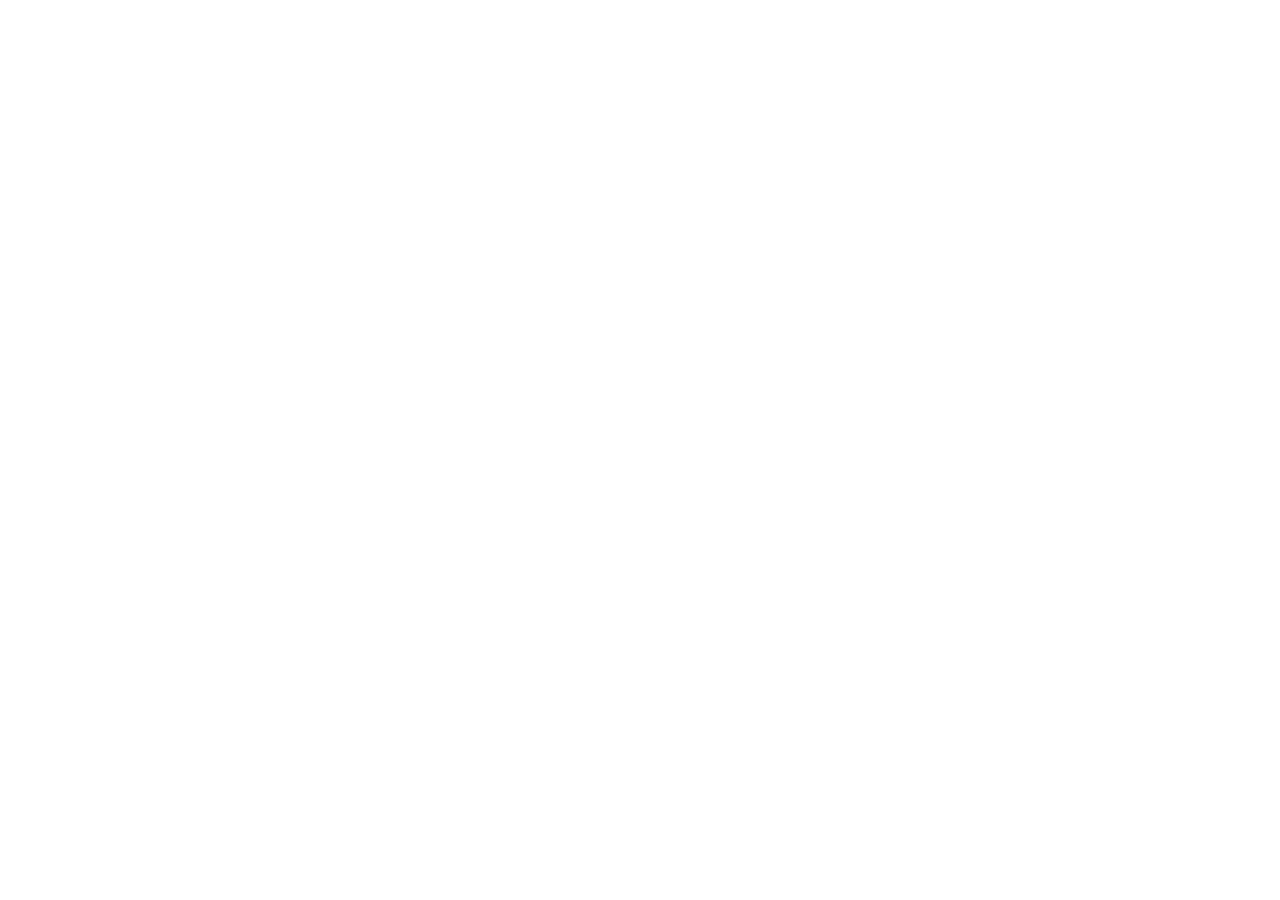
==== JS_Odin/Rock_Paper_Scissor/Index.html @ 322aa3ce "Added Rock_Paper_scissors Game" ====
<!DOCTYPE html>
<html lang="en">
<head>
    <meta charset="UTF-8">
    <meta name="viewport" content="width=device-width, initial-scale=1.0">
    <title>Rock Paper Scissor
    </title>
</head>
<body>
    <script>
const humanChoice = prompt("Enter rock, paper or scissors").toLowerCase();

const random = Math.random();
let compChoice;

if (random < 0.33) {
    compChoice = "rock";
} 
else if (random < 0.66) {
    compChoice = "paper";
} 
else {
    compChoice = "scissors";
}

console.log("Computer chose:", compChoice);

let score = 0;

if (humanChoice === compChoice) {
    console.log("Draw");
}
else if (
    (humanChoice === "rock" && compChoice === "scissors") ||
    (humanChoice === "paper" && compChoice === "rock") ||
    (humanChoice === "scissors" && compChoice === "paper")
) {
    console.log("You Win");
    score++;
}
else {
    console.log("Computer Wins");
}

console.log("Final Score:", score);
    </script>
</body>
</html>
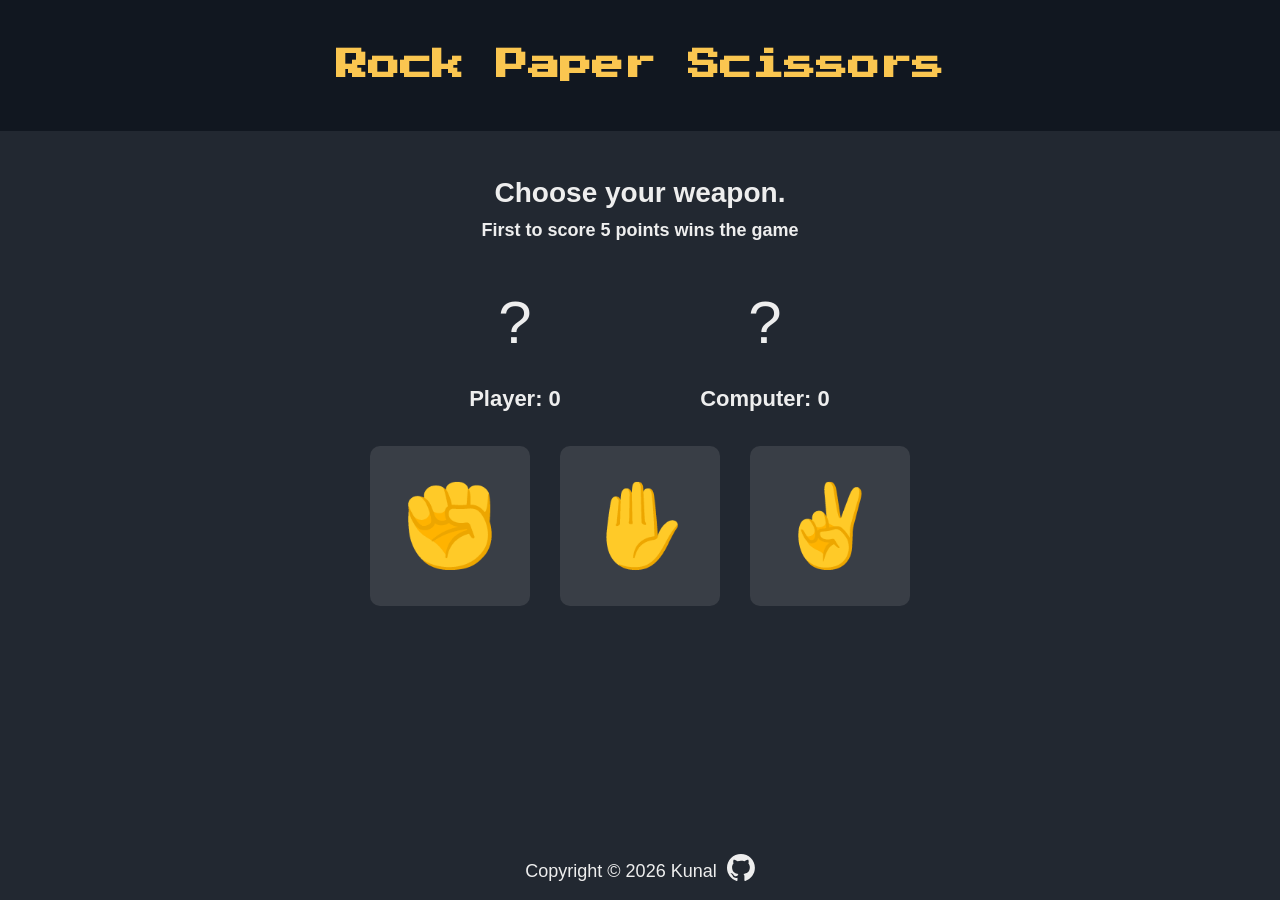
==== commit 7c044e50: "Added Better UI Also Used DOM" ====
--- a/JS_Odin/Rock_Paper_Scissor/Index.html
+++ b/JS_Odin/Rock_Paper_Scissor/Index.html
@@ -1,48 +1,67 @@
 <!DOCTYPE html>
 <html lang="en">
 <head>
-    <meta charset="UTF-8">
-    <meta name="viewport" content="width=device-width, initial-scale=1.0">
-    <title>Rock Paper Scissor
-    </title>
+  <meta charset="UTF-8">
+  <meta name="viewport" content="width=device-width, initial-scale=1.0">
+  <title>Rock Paper Scissors</title>
+  <link rel="stylesheet" href="styles.css">
+  <link href="https://fonts.googleapis.com/css2?family=Press+Start+2P&display=swap" rel="stylesheet">
 </head>
 <body>
-    <script>
-const humanChoice = prompt("Enter rock, paper or scissors").toLowerCase();
+  <header class="header">
+  <h1 class="title">Rock Paper Scissors</h1>
+</header>
 
-const random = Math.random();
-let compChoice;
+  <div class="game main">
+    <div class="status">
+      <h2 id="status-h2">Choose your weapon.</h2>
+      <h3 id="status-msg">First to score 5 points wins the game</h3>
+    </div>
+    <div class="score-modal">
+      <div class="score-box">
+        <div class="player-sign score-box-sign">
+          ?
+        </div>
+        <p id="player-score" class="score-info">Player: 0</p>
+      </div>
+      <div class="score-box">
+        <div class="comp-sign score-box-sign">
+          ?
+        </div>
+        <p id="comp-score"class="score-info">Computer: 0</p>
+      </div>
+    </div>
+    <div class="btns">
+      <button class="btn" id="Rock-btn">
+        <div class="sign">✊</div>
+      </button>
+      <button class="btn" id="Paper-btn">
+        <div class="sign">✋</div>
+      </button>
+      <button class="btn" id="scissors-btn">
+        <div class="sign">✌</div>
+      </button>
+    </div>
+  </div>
+  <footer class="footer">
+      <p>
+        Copyright ©
+        <script>
+          document.write(new Date().getFullYear());
+        </script>
+        Kunal
+      </p>
+      <a href="https://github.com/k7n4l" target="_blank">
+        <img class="github-logo" src="github-mark.svg" />
+      </a>
+    </footer>
 
-if (random < 0.33) {
-    compChoice = "rock";
-} 
-else if (random < 0.66) {
-    compChoice = "paper";
-} 
-else {
-    compChoice = "scissors";
-}
+    <div id="endgame-modal" class="modal">
+      <h3 id="endgame-msg"></h3>
+      <button id="restart-btn">Play Again</button>
+    </div>
+    <div class="overlay" id="overlay"></div>
 
-console.log("Computer chose:", compChoice);
-
-let score = 0;
-
-if (humanChoice === compChoice) {
-    console.log("Draw");
-}
-else if (
-    (humanChoice === "rock" && compChoice === "scissors") ||
-    (humanChoice === "paper" && compChoice === "rock") ||
-    (humanChoice === "scissors" && compChoice === "paper")
-) {
-    console.log("You Win");
-    score++;
-}
-else {
-    console.log("Computer Wins");
-}
-
-console.log("Final Score:", score);
-    </script>
+    <script src="script.js"></script>
 </body>
 </html>
--- a/JS_Odin/Rock_Paper_Scissor/styles.css
+++ b/JS_Odin/Rock_Paper_Scissor/styles.css
@@ -0,0 +1,224 @@
+:root {
+  --primary-light: #eee;
+  --primary-dark: #222831;
+  --secondary-dark: #393e46;
+  --secondary-dark-hover: #4a4f57;
+  --secondary-dark-active: #5b5f68;
+  --header: #111720;
+  --primary-yellow: #fac650;
+}
+
+*,
+*::before,
+*::after {
+  box-sizing: border-box;
+  padding: 0;
+  margin: 0;
+}
+
+html {
+  position: relative;
+  min-height: 100%;
+}
+
+body {
+  background-color: var(--primary-dark);
+  color: var(--primary-light);
+  font-family: Arial, sans-serif;
+  line-height: 1.6;
+  margin-bottom: 100px;
+  text-align: center;
+}
+
+button {
+  border: none;
+  color: inherit;
+  font-family: inherit;
+  font-size: inherit;
+  cursor: pointer;
+  outline: none;
+}
+
+/* TITLE */
+
+.header{
+  display:flex;
+  justify-content:center;
+  padding:40px 0;
+  background:#111720;
+}
+
+.title{
+  font-family:"Press Start 2P", cursive;
+  font-size:32px;
+  color:#fac650;
+}
+
+/* MAIN GAME AREA */
+
+.main {
+  margin-top: 40px;
+  text-align: center;
+}
+
+/* STATUS */
+
+.status {
+  margin-bottom: 20px;
+}
+
+#status-h2 {
+  font-size: 28px;
+}
+
+#status-msg {
+  font-size: 18px;
+}
+
+/* SCORE AREA */
+
+.score-modal {
+  display: flex;
+  justify-content: center;
+  gap: 80px;
+  margin: 30px 0;
+}
+
+.score-box {
+  width: 170px;
+}
+
+.score-box-sign {
+  font-size: 60px;
+  margin-bottom: 10px;
+}
+
+.score-info {
+  font-size: 22px;
+  font-weight: bold;
+}
+
+/* BUTTONS */
+
+.btns {
+  display: flex;
+  justify-content: center;
+  gap: 30px;
+}
+
+.btn {
+  border-radius: 10px;
+  background-color: var(--secondary-dark);
+  width: 160px;
+  height: 160px;
+}
+
+.btn:hover {
+  background-color: var(--secondary-dark-hover);
+}
+
+.btn:active {
+  background-color: var(--secondary-dark-active);
+}
+
+.sign {
+  font-size: 80px;
+}
+
+/* FOOTER */
+
+.footer {
+  position: absolute;
+  bottom: 0;
+  left: 0;
+  display: flex;
+  align-items: center;
+  justify-content: center;
+  gap: 10px;
+  width: 100%;
+  padding: 10px;
+  font-size: 18px;
+}
+
+.github-logo {
+  max-width: 28px;
+  max-height: 28px;
+  transition: transform 0.3s ease-in-out;
+}
+
+.github-logo:hover {
+  transform: rotate(360deg) scale(1.2);
+}
+
+/* MODAL */
+
+.modal {
+  position: fixed;
+  z-index: 10;
+  top: 50%;
+  left: 50%;
+  width: 300px;
+  padding: 30px;
+  border-radius: 10px;
+  background-color: var(--primary-dark);
+  text-align: center;
+  font-size: 26px;
+  transform: translate(-50%, -50%) scale(0);
+  transition: 200ms ease-in-out;
+}
+
+.modal.active {
+  transform: translate(-50%, -50%) scale(1);
+}
+
+#restart-btn {
+  padding: 10px 20px;
+  margin-top: 20px;
+  background: var(--primary-yellow);
+  border-radius: 5px;
+}
+
+/* OVERLAY */
+
+.overlay {
+  display: none;
+  position: fixed;
+  z-index: 5;
+  top: 0;
+  left: 0;
+  width: 100%;
+  height: 100%;
+  background-color: black;
+  opacity: 0.6;
+}
+
+.overlay.active {
+  display: block;
+}
+
+/* MOBILE */
+
+@media (max-width: 550px) {
+
+  .title {
+    font-size: 20px;
+  }
+
+  .btn {
+    width: 100px;
+    height: 100px;
+  }
+
+  .sign {
+    font-size: 50px;
+  }
+
+  .score-modal {
+    gap: 40px;
+  }
+
+  .modal {
+    width: 95%;
+  }
+
+}
